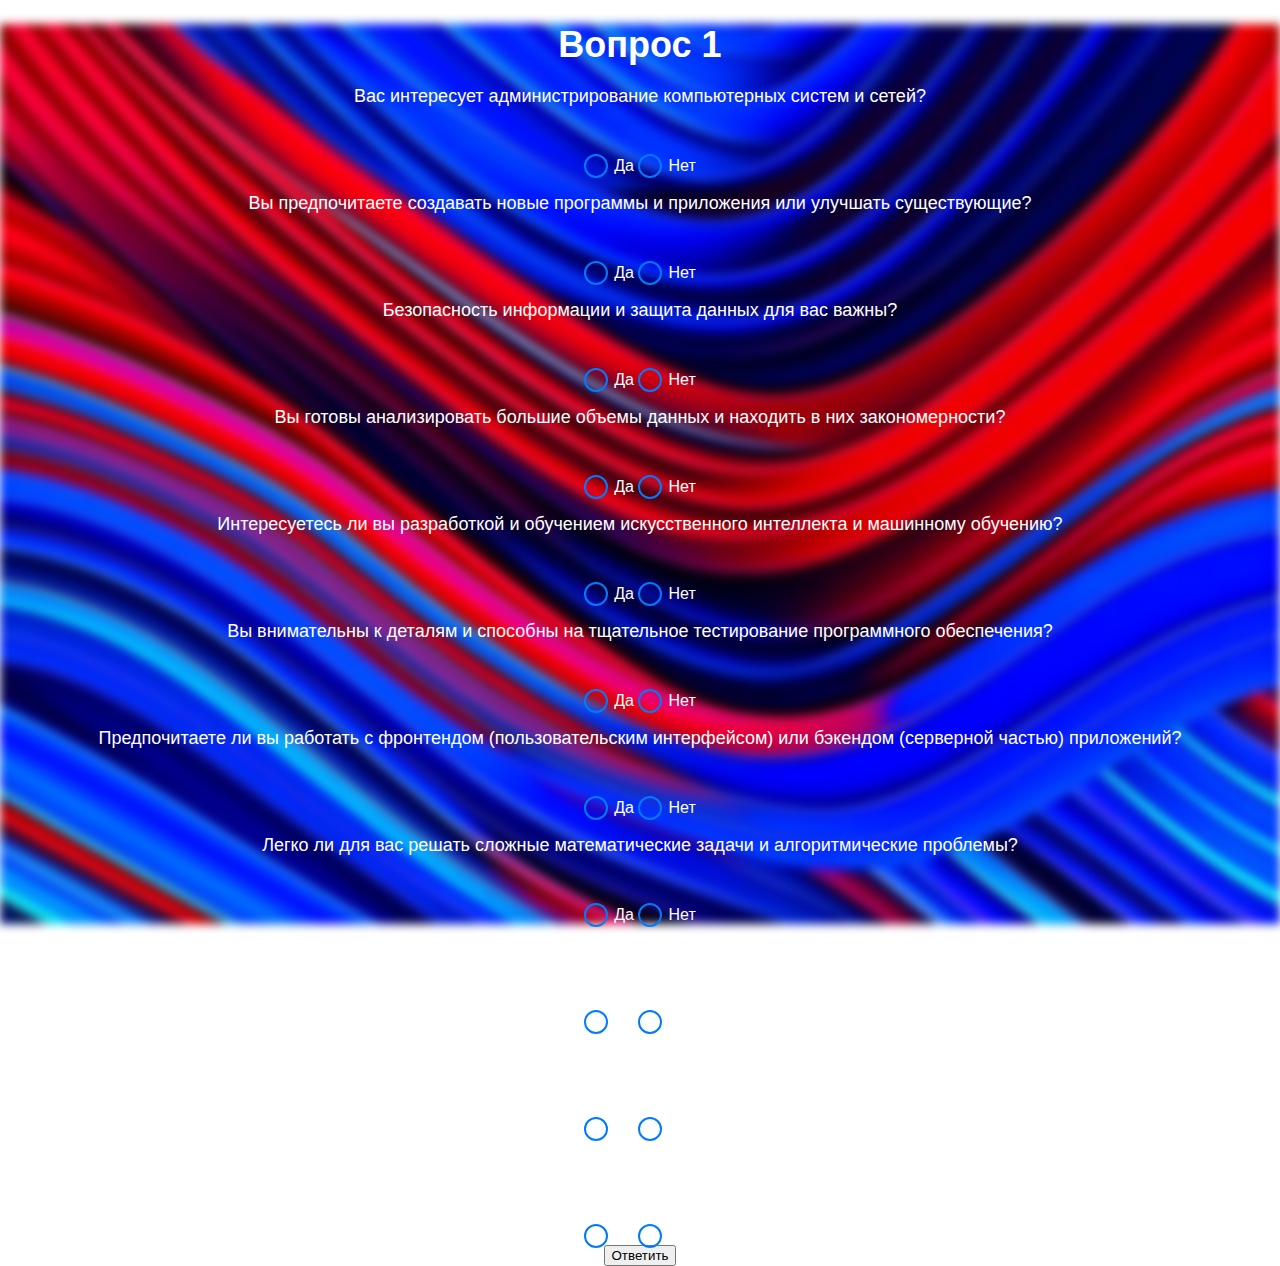
==== main.html @ c34fc42d "Add files via upload" ====
<!DOCTYPE html>
<html lang="ru">
<head>
    <meta charset="UTF-8">
    <meta name="viewport" content="width=device-width, initial-scale=1.0">
    <title>Определи свою профессию</title>
    <link rel="stylesheet" href="style.css">
    <script src="main.js"></script>
</head>
<body>
    <div class="background"></div>
    <div class="container">
        <div class="content">
            <h1>Вопрос 1</h1>
            <div class = "question-container", id="question1">
                <p class="question">Вас интересует администрирование компьютерных систем и сетей?</p>
                <div class="answer-options">
                    <input type="radio" id="option1" name="answer" value="option1">
                    <label for="option1">Да</label>
                    <input type="radio" id="option2" name="answer" value="option2">
                    <label for="option2">Нет</label>
                </div>
            </div>
            <div class = "question-container2", id="question2">
                <p class="question">Вы предпочитаете создавать новые программы и приложения или улучшать существующие?</p>
                <div class="answer-options">
                    <input type="radio" id="option1" name="answer" value="option1">
                    <label for="option1">Да</label>
                    <input type="radio" id="option2" name="answer" value="option2">
                    <label for="option2">Нет</label>
                </div>
            </div>
            <div class="question-container3", id="question3">
                <p class="question">Безопасность информации и защита данных для вас важны?</p>
                <div class ="answer-options">
                    <input type="radio" id="option1" name="answer" value="option1">
                    <label for="option1">Да</label>
                    <input type="radio" id="option2" name="answer" value="option2">
                    <label for="option2">Нет</label>
                </div>
            </div>
            <div class="question-container4", id="question4">
                <p class="question">Вы готовы анализировать большие объемы данных и находить в них закономерности?</p>
                <div class="answer-options">
                    <input type="radio" id="option1" name="answer" value="option1">
                    <label for="option1">Да</label>
                    <input type="radio" id="option2" name="answer" value="option2">
                    <label for="option2">Нет</label>
                </div>
            </div>
            <div class="question-container5", id="question5">
                <p class="question">Интересуетесь ли вы разработкой и обучением искусственного интеллекта и машинному обучению?</p>
                <div class="answer-options">
                    <input type="radio" id="option1" name="answer" value="option1">
                    <label for="option1">Да</label>
                    <input type="radio" id="option2" name="answer" value="option2">
                    <label for="option2">Нет</label>
                </div>
            </div>
            <div class="question-container6", id="question6">
                <p class="question">Вы внимательны к деталям и способны на тщательное тестирование программного обеспечения?</p>
                <div class="answer-options">
                    <input type="radio" id="option1" name="answer" value="option1">
                    <label for="option1">Да</label>
                    <input type="radio" id="option2" name="answer" value="option2">
                    <label for="option2">Нет</label>
                </div>
            </div>
            <div class="question-container7", id="question7">
                <p class="question">Предпочитаете ли вы работать с фронтендом (пользовательским интерфейсом) или бэкендом (серверной частью) приложений?</p>
                <div class="answer-options">
                    <input type="radio" id="option1" name="answer" value="option1">
                    <label for="option1">Да</label>
                    <input type="radio" id="option2" name="answer" value="option2">
                    <label for="option2">Нет</label>
                </div>
            </div>
            <div class="question-container8", id="question8">
                <p class="question">Легко ли для вас решать сложные математические задачи и алгоритмические проблемы?</p>
                <div class="answer-options">
                    <input type="radio" id="option1" name="answer" value="option1">
                    <label for="option1">Да</label>
                    <input type="radio" id="option2" name="answer" value="option2">
                    <label for="option2">Нет</label>
                </div>
            </div>
            <div class="question-container9", id="question9">
                <p class="question">Готовы ли вы обучаться новым языкам программирования и технологиям?</p>
                <div class="answer-options">
                    <input type="radio" id="option1" name="answer" value="option1">
                    <label for="option1">Да</label>
                    <input type="radio" id="option2" name="answer" value="option2">
                    <label for="option2">Нет</label>
                </div>
            </div>
            <div class="question-container10", id="question10">
                <p class="question">Интересуетесь ли вы визуализацией данных и созданием информативных дашбордов?</p>
                <div class="answer-options">
                    <input type="radio" id="option1" name="answer" value="option1">
                    <label for="option1">Да</label>
                    <input type="radio" id="option2" name="answer" value="option2">
                    <label for="option2">Нет</label>
                </div>
            </div>
            <div class="question-container11", id="question11">
                <p class="question">Готовы ли вы работать с командой разработчиков или предпочитаете индивидуальную работу?</p>
                <div class="answer-options">
                    <input type="radio" id="option1" name="answer" value="option1">
                    <label for="option1">Да</label>
                    <input type="radio" id="option2" name="answer" value="option2">
                    <label for="option2">Нет</label>
                </div>
            </div>
        </div>
        <button id="next-button">Ответить</button>
    </div>
</body>
</html>
---- style.css ----
body {
    margin: 0;
    padding: 0;
    font-family: Arial, sans-serif;
    color: #fff;
    text-align: center;
    overflow: hidden;
    position: relative;
}

.background {
    position: absolute;
    top: 0;
    left: 0;
    width: 100%;
    height: 100%;
    background-image: url('fon.png');
    background-size: cover;
    background-position: center;
    filter: blur(5px);
    z-index: -1;
}

.container {
    position: relative;
    height: 100vh;
    justify-content: center;
    align-items: center;
}

.content {
    text-align: center;
    z-index: 1;
}

h1 {
    font-size: 36px;
    margin-bottom: 20px;
}

p {
    font-size: 18px;
    margin-bottom: 50px;
}

.btn {
    display: inline-block;
    padding: 50px 65px;
    background-color: #ff5733;
    color: #fff;
    text-decoration: none;
    font-size: 20px;
    border-radius: 10px;
    transition: background-color 0.3s;
}

.btn:hover {
    background-color: #ff4500;
}

.buttons {
    display: flex;
    margin: auto;
    width: 400px;
    justify-content: space-between;
}

.btn1 {
    display: inline-block;
    padding: 50px 65px;
    background-color: blueviolet;
    color: #fff;
    text-decoration: none;
    font-size: 20px;
    border-radius: 10px;
    transition: 0.3s;
}

.btn1:hover {
    background-color: blue;
}

.btn2 {
    display: inline-block;
    padding: 50px 65px;
    background-color: blueviolet;
    color: #fff;
    text-decoration: none;
    font-size: 20px;
    border-radius: 10px;
    transition: 0.3s;
}

.btn2:hover {
    background-color: blue;
}


.results {
    margin-top: 20px;
    margin-bottom: 20px;
    display: inline-block;
    padding: 50px 65px;
    text-decoration: none;
    color: white;
    font-size: 20px;
    border-radius: 10px;
    transition: 0.3s;
    background-color: blueviolet;
}

.prof {
    font-size: 25px;
}

input[type="radio"] {
    display: none;
}

input[type="radio"] + label {
    position: relative;
    padding-left: 30px; /* Расстояние между радиокнопкой и текстом */
    cursor: pointer;
}


input[type="radio"] + label:before {
    content: "";
    position: absolute;
    left: 0;
    top: 50%;
    transform: translateY(-50%);
    width: 20px; 
    height: 20px; 
    border: 2px solid #007BFF; 
    border-radius: 50%;
    background-color: transparent;
    transition: border-color 0.3s ease; 
}


input[type="radio"]:checked + label:before {
    background-color: #007BFF;
    border-color: #007BFF; 
}
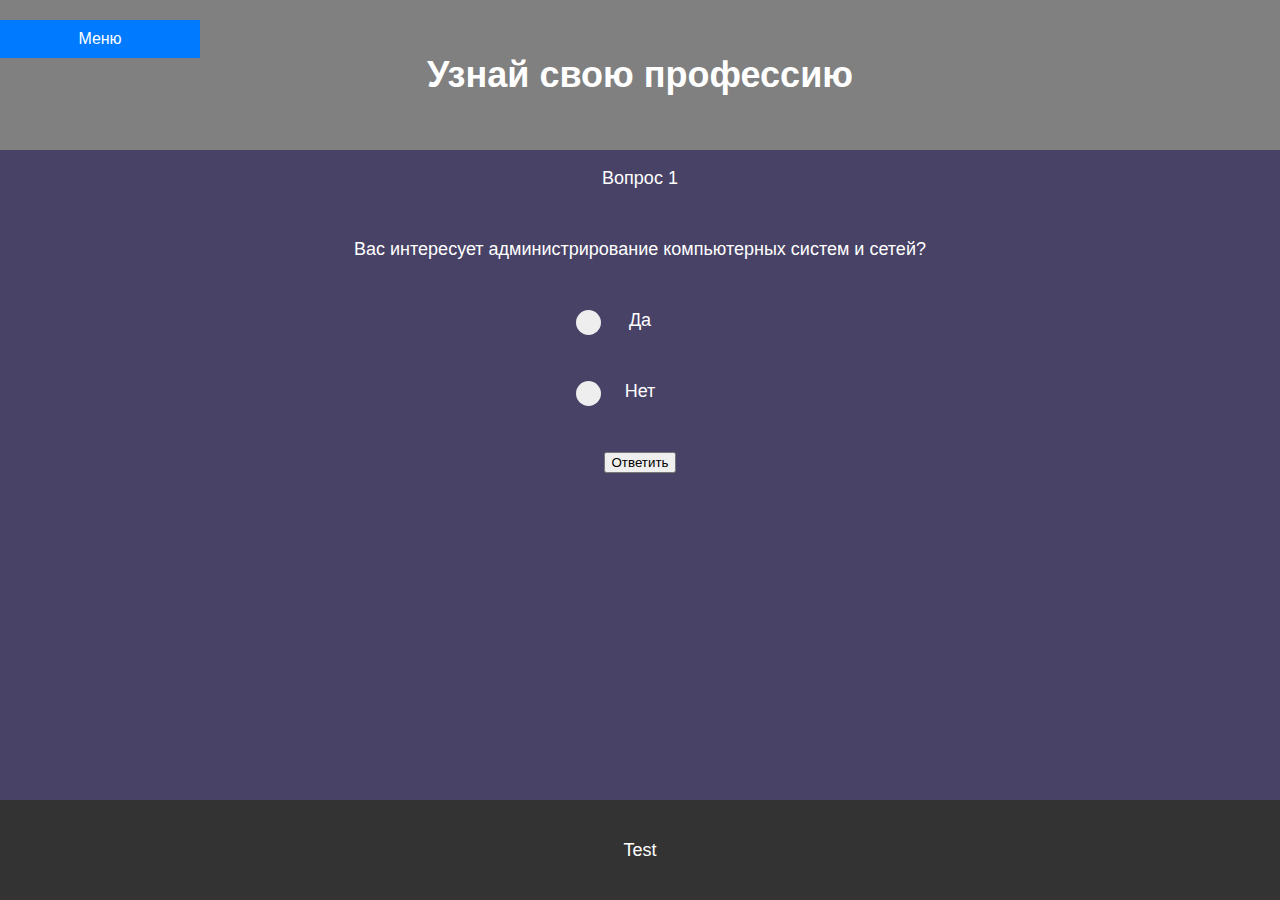
==== commit aac4b072: "second version" ====
--- a/main.html
+++ b/main.html
@@ -1,118 +1,51 @@
 <!DOCTYPE html>
 <html lang="ru">
 <head>
-    <meta charset="UTF-8">
-    <meta name="viewport" content="width=device-width, initial-scale=1.0">
-    <title>Определи свою профессию</title>
-    <link rel="stylesheet" href="style.css">
-    <script src="main.js"></script>
+   <meta charset="UTF-8">
+   <meta name="viewport" content="width=device-width, initial-scale=1.0">
+   <title>Определи свою профессию</title>
+   <link rel="stylesheet" href="style.css">
+   <script src="https://ajax.googleapis.com/ajax/libs/jquery/3.5.1/jquery.min.js"></script>
 </head>
-<body>
-    <div class="background"></div>
-    <div class="container">
-        <div class="content">
-            <h1>Вопрос 1</h1>
-            <div class = "question-container", id="question1">
-                <p class="question">Вас интересует администрирование компьютерных систем и сетей?</p>
-                <div class="answer-options">
-                    <input type="radio" id="option1" name="answer" value="option1">
-                    <label for="option1">Да</label>
-                    <input type="radio" id="option2" name="answer" value="option2">
-                    <label for="option2">Нет</label>
-                </div>
-            </div>
-            <div class = "question-container2", id="question2">
-                <p class="question">Вы предпочитаете создавать новые программы и приложения или улучшать существующие?</p>
-                <div class="answer-options">
-                    <input type="radio" id="option1" name="answer" value="option1">
-                    <label for="option1">Да</label>
-                    <input type="radio" id="option2" name="answer" value="option2">
-                    <label for="option2">Нет</label>
-                </div>
-            </div>
-            <div class="question-container3", id="question3">
-                <p class="question">Безопасность информации и защита данных для вас важны?</p>
-                <div class ="answer-options">
-                    <input type="radio" id="option1" name="answer" value="option1">
-                    <label for="option1">Да</label>
-                    <input type="radio" id="option2" name="answer" value="option2">
-                    <label for="option2">Нет</label>
-                </div>
-            </div>
-            <div class="question-container4", id="question4">
-                <p class="question">Вы готовы анализировать большие объемы данных и находить в них закономерности?</p>
-                <div class="answer-options">
-                    <input type="radio" id="option1" name="answer" value="option1">
-                    <label for="option1">Да</label>
-                    <input type="radio" id="option2" name="answer" value="option2">
-                    <label for="option2">Нет</label>
-                </div>
-            </div>
-            <div class="question-container5", id="question5">
-                <p class="question">Интересуетесь ли вы разработкой и обучением искусственного интеллекта и машинному обучению?</p>
-                <div class="answer-options">
-                    <input type="radio" id="option1" name="answer" value="option1">
-                    <label for="option1">Да</label>
-                    <input type="radio" id="option2" name="answer" value="option2">
-                    <label for="option2">Нет</label>
-                </div>
-            </div>
-            <div class="question-container6", id="question6">
-                <p class="question">Вы внимательны к деталям и способны на тщательное тестирование программного обеспечения?</p>
-                <div class="answer-options">
-                    <input type="radio" id="option1" name="answer" value="option1">
-                    <label for="option1">Да</label>
-                    <input type="radio" id="option2" name="answer" value="option2">
-                    <label for="option2">Нет</label>
-                </div>
-            </div>
-            <div class="question-container7", id="question7">
-                <p class="question">Предпочитаете ли вы работать с фронтендом (пользовательским интерфейсом) или бэкендом (серверной частью) приложений?</p>
-                <div class="answer-options">
-                    <input type="radio" id="option1" name="answer" value="option1">
-                    <label for="option1">Да</label>
-                    <input type="radio" id="option2" name="answer" value="option2">
-                    <label for="option2">Нет</label>
-                </div>
-            </div>
-            <div class="question-container8", id="question8">
-                <p class="question">Легко ли для вас решать сложные математические задачи и алгоритмические проблемы?</p>
-                <div class="answer-options">
-                    <input type="radio" id="option1" name="answer" value="option1">
-                    <label for="option1">Да</label>
-                    <input type="radio" id="option2" name="answer" value="option2">
-                    <label for="option2">Нет</label>
-                </div>
-            </div>
-            <div class="question-container9", id="question9">
-                <p class="question">Готовы ли вы обучаться новым языкам программирования и технологиям?</p>
-                <div class="answer-options">
-                    <input type="radio" id="option1" name="answer" value="option1">
-                    <label for="option1">Да</label>
-                    <input type="radio" id="option2" name="answer" value="option2">
-                    <label for="option2">Нет</label>
-                </div>
-            </div>
-            <div class="question-container10", id="question10">
-                <p class="question">Интересуетесь ли вы визуализацией данных и созданием информативных дашбордов?</p>
-                <div class="answer-options">
-                    <input type="radio" id="option1" name="answer" value="option1">
-                    <label for="option1">Да</label>
-                    <input type="radio" id="option2" name="answer" value="option2">
-                    <label for="option2">Нет</label>
-                </div>
-            </div>
-            <div class="question-container11", id="question11">
-                <p class="question">Готовы ли вы работать с командой разработчиков или предпочитаете индивидуальную работу?</p>
-                <div class="answer-options">
-                    <input type="radio" id="option1" name="answer" value="option1">
-                    <label for="option1">Да</label>
-                    <input type="radio" id="option2" name="answer" value="option2">
-                    <label for="option2">Нет</label>
-                </div>
-            </div>
-        </div>
-        <button id="next-button">Ответить</button>
+<body class="">
+   <header>
+       <h1>Узнай свою профессию</h1>
+   </header>
+   <div id="question1">
+        <p id="changequest">Вопрос 1</p>
+        <p id="changetext">Вас интересует администрирование компьютерных систем и сетей?</p>
     </div>
+
+     
+   <div class="radio_answers">
+       <label class="radio-container">
+           <input type="radio" name="option" value="option1">
+           <span class="checkmark"></span>
+       </label>
+       <p class="answer">Да</p>
+       <label class="radio-container">
+           <input type="radio" name="option" value="option2">
+           <span class="checkmark"></span>
+       </label>
+       <p class="answer">Нет</p>
+   </div>
+    <div class="menu-container">
+        <input type="checkbox" id="menu-toggle">
+        <label for="menu-toggle" class="menu-trigger">Меню</label>
+        <ul class="menu-items">
+            <li><a href="index.html">Главная</a></li>
+            <li><a href="prof.html">Профессии</a></li>
+        </ul>
+    </div>
+     
+   <button id="answerButton">Ответить</button>
+       </div>
+   </div>
+   <footer>
+       <p class="foot_text">Test</p>
+   </footer>
+   <script src="https://ajax.googleapis.com/ajax/libs/jquery/3.5.1/jquery.min.js"></script>
+    <script src="https://code.jquery.com/jquery-3.6.0.min.js"></script>
+   <script src="script.js"></script>
 </body>
 </html>
--- a/style.css
+++ b/style.css
@@ -1,31 +1,41 @@
 body {
-    margin: 0;
-    padding: 0;
+    margin: 0px;
+    padding: 0px;
     font-family: Arial, sans-serif;
     color: #fff;
     text-align: center;
-    overflow: hidden;
-    position: relative;
-}
-
-.background {
+    background-color: #484266;
+    height: 100%;
+}
+
+/* .background {
     position: absolute;
     top: 0;
     left: 0;
     width: 100%;
     height: 100%;
-    background-image: url('fon.png');
+    background-image: url('fon2.png');
     background-size: cover;
     background-position: center;
     filter: blur(5px);
     z-index: -1;
+} */
+
+header {
+    width: 100%;
+    height: 150px;
+    background-color: gray;
+    text-align: center;
+    line-height: 150px;
 }
 
 .container {
+    display: flex;
     position: relative;
-    height: 100vh;
+    height: 40vh;
     justify-content: center;
     align-items: center;
+
 }
 
 .content {
@@ -36,6 +46,7 @@
 h1 {
     font-size: 36px;
     margin-bottom: 20px;
+    margin-top: 0px;
 }
 
 p {
@@ -52,6 +63,7 @@
     font-size: 20px;
     border-radius: 10px;
     transition: background-color 0.3s;
+    box-shadow: 0 0 10px rgba(92, 43, 27, 5);
 }
 
 .btn:hover {
@@ -80,22 +92,6 @@
     background-color: blue;
 }
 
-.btn2 {
-    display: inline-block;
-    padding: 50px 65px;
-    background-color: blueviolet;
-    color: #fff;
-    text-decoration: none;
-    font-size: 20px;
-    border-radius: 10px;
-    transition: 0.3s;
-}
-
-.btn2:hover {
-    background-color: blue;
-}
-
-
 .results {
     margin-top: 20px;
     margin-bottom: 20px;
@@ -113,34 +109,135 @@
     font-size: 25px;
 }
 
-input[type="radio"] {
+.radio-container {
+    display: block;
+    position: relative;
+    padding-left: 35px;
+    margin-bottom: 12px;
+    cursor: pointer;
+    font-size: 22px;
+    user-select: none;
+    height: fit-content;
+}
+
+.radio-container input {
+    position: absolute;
+    opacity: 0;
+    cursor: pointer;
+}
+
+.checkmark {
+    position: absolute;
+    top: 0;
+    left: 45%;
+    height: 25px;
+    width: 25px;
+    background-color: #eee;
+    border-radius: 50%;
+}
+
+.radio-container:hover input ~ .checkmark {
+    background-color: #ccc;
+}
+
+.radio-container input:checked ~ .checkmark {
+    background-color: #2196F3;
+}
+
+.checkmark:after {
+    content: "";
+    position: absolute;
     display: none;
 }
 
-input[type="radio"] + label {
-    position: relative;
-    padding-left: 30px; /* Расстояние между радиокнопкой и текстом */
+.radio-container input:checked ~ .checkmark:after {
+    display: block;
+}
+
+.radio-container .checkmark:after {
+    top: 9px;
+    left: 9px;
+    width: 8px;
+    height: 8px;
+    border-radius: 50%;
+    background: white;
+}
+  
+.menu-container {
+    width: 200px;
+    position: fixed;
+    top: 0px;
+}
+
+.menu-trigger {
+    display: block;
+    padding: 10px;
+    background-color: #007BFF;
+    color: #fff;
     cursor: pointer;
-}
-
-
-input[type="radio"] + label:before {
-    content: "";
-    position: absolute;
-    left: 0;
-    top: 50%;
-    transform: translateY(-50%);
-    width: 20px; 
-    height: 20px; 
-    border: 2px solid #007BFF; 
-    border-radius: 50%;
-    background-color: transparent;
-    transition: border-color 0.3s ease; 
-}
-
-
-input[type="radio"]:checked + label:before {
-    background-color: #007BFF;
-    border-color: #007BFF; 
-}
-
+    text-align: center;
+    transition: background-color 0.3s ease;
+}
+
+.menu-trigger:hover {
+    background-color: #514fdb;
+}
+
+.menu-items {
+    list-style: none;
+    padding: 0;
+    margin: 0;
+}
+
+.menu-items li {
+    text-align: center;
+    padding: 8px 0;
+}
+
+.menu-items a {
+    color: white;
+    text-decoration: none;
+    display: block;
+    padding: 5px 0;
+    transition: background-color 0.3s ease;
+}
+
+.menu-items {
+    max-height: 0;
+    overflow: hidden;
+    transition: max-height 0.3s ease;
+}
+
+#menu-toggle:checked ~ .menu-items {
+    max-height: 200px;
+}
+
+#menu-toggle {
+    visibility: hidden;
+}
+
+
+footer {
+    width: 100%;
+    height: 100px;
+    text-align: center;
+    line-height: 100px;
+    background-color: #333;
+    position: absolute;
+    bottom: 0px;
+    left: 0px;
+    box-sizing: border-box;
+}
+
+.foot_text {
+    padding: 0px;
+    margin: 0px;
+}
+
+#question1 {
+    display: block;
+}
+
+#question2 {
+    display: none;
+}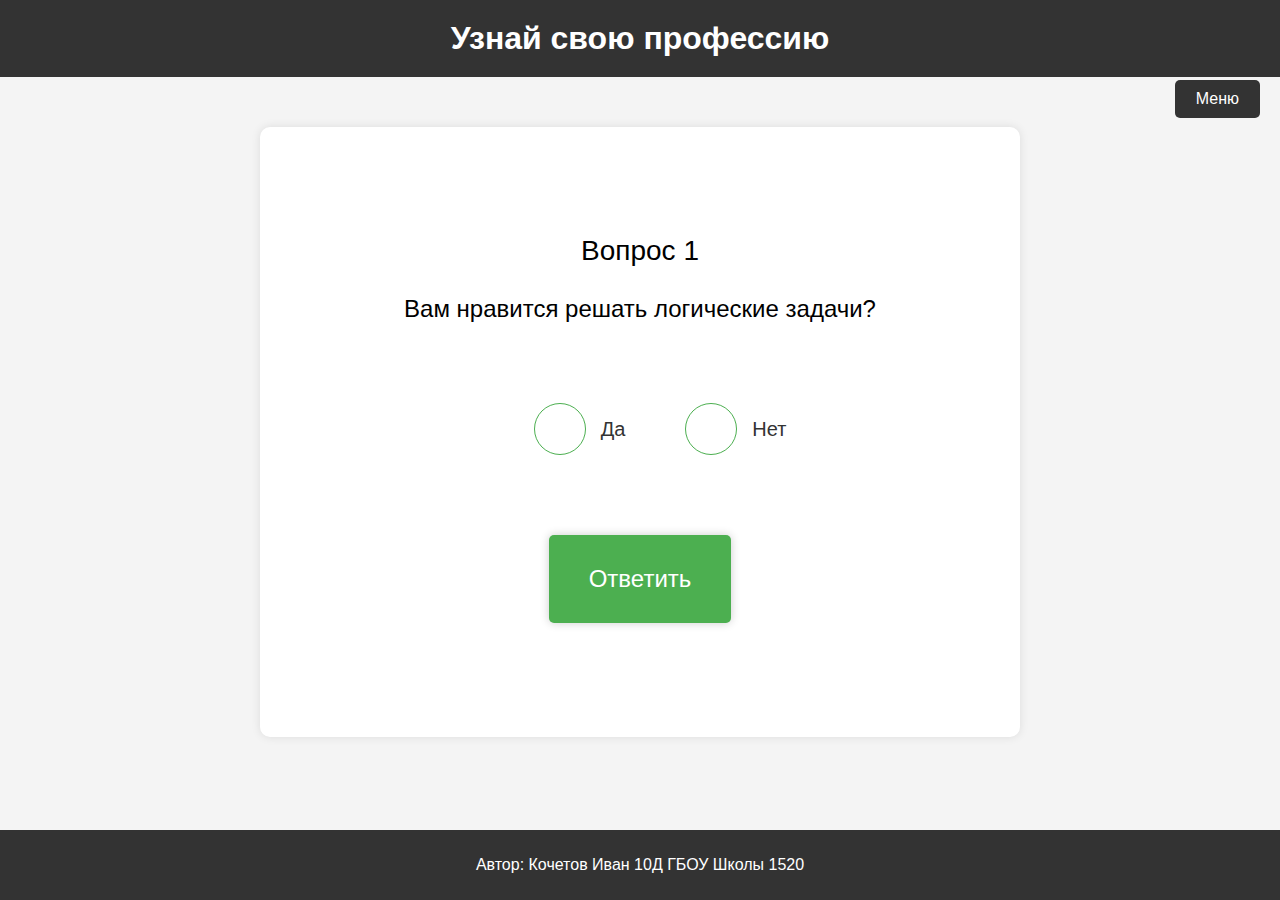
==== commit 1be0f6c0: "updated design" ====
--- a/main.html
+++ b/main.html
@@ -3,32 +3,40 @@
 <head>
    <meta charset="UTF-8">
    <meta name="viewport" content="width=device-width, initial-scale=1.0">
-   <title>Определи свою профессию</title>
-   <link rel="stylesheet" href="style.css">
+   <title>Определи подходит ли тебе IT сфера</title>
+   <link rel="stylesheet" href="style2.css">
    <script src="https://ajax.googleapis.com/ajax/libs/jquery/3.5.1/jquery.min.js"></script>
 </head>
 <body class="">
    <header>
        <h1>Узнай свою профессию</h1>
    </header>
-   <div id="question1">
-        <p id="changequest">Вопрос 1</p>
-        <p id="changetext">Вас интересует администрирование компьютерных систем и сетей?</p>
+   <div class="container2">
+        <div id="question1">
+                <p id="changequest">Вопрос 1</p>
+                <p id="changetext">Вам нравится решать логические задачи?</p>
+            </div>
+
+            <div id="result1">
+                <p id="result1main">Поздравляю вы прошли тест!</p>
+                <p id="result1text">res</p>
+            </div>
+
+        <div class="radio_answers">
+            <label class="radio-container">
+                <input type="radio" name="option" value="yes">
+                <span class="checkmark"></span>
+            </label>
+            <p class="answer">Да</p>
+            <label class="radio-container">
+                <input type="radio" name="option" value="no">
+                <span class="checkmark"></span>
+            </label>
+            <p class="answer">Нет</p>
+        </div>
+        <button id="answerButton">Ответить</button>
+        <a href="main2.html" id="nextbutton">Перейти на основной тест</a>
     </div>
-
-     
-   <div class="radio_answers">
-       <label class="radio-container">
-           <input type="radio" name="option" value="option1">
-           <span class="checkmark"></span>
-       </label>
-       <p class="answer">Да</p>
-       <label class="radio-container">
-           <input type="radio" name="option" value="option2">
-           <span class="checkmark"></span>
-       </label>
-       <p class="answer">Нет</p>
-   </div>
     <div class="menu-container">
         <input type="checkbox" id="menu-toggle">
         <label for="menu-toggle" class="menu-trigger">Меню</label>
@@ -38,11 +46,9 @@
         </ul>
     </div>
      
-   <button id="answerButton">Ответить</button>
-       </div>
-   </div>
+   
    <footer>
-       <p class="foot_text">Test</p>
+       <p class="foot_text">Автор: Кочетов Иван 10Д ГБОУ Школы 1520</p>
    </footer>
    <script src="https://ajax.googleapis.com/ajax/libs/jquery/3.5.1/jquery.min.js"></script>
     <script src="https://code.jquery.com/jquery-3.6.0.min.js"></script>
--- a/style2.css
+++ b/style2.css
@@ -0,0 +1,330 @@
+html, body {
+    height: 100%;
+}
+
+body {
+    margin: 0;
+    padding: 0;
+    font-family: 'Arial', sans-serif;
+    background-color: #f4f4f4;
+    display: flex;
+    flex-direction: column;
+    justify-content: space-between;
+}
+
+header {
+    background-color: #333;
+    color: #fff;
+    padding: 20px 0;
+    text-align: center;
+}
+
+h1 {
+    margin: 0;
+}
+
+.container {
+    max-width: 800px;
+    margin: auto;
+    background-color: #fff;
+    padding: 20px;
+    border-radius: 10px;
+    box-shadow: 0 0 10px rgba(0, 0, 0, 0.1);
+    text-align: center;
+}
+
+.btn {
+    display: inline-block;
+    padding: 10px 20px;
+    font-size: 18px;
+    text-decoration: none;
+    background-color: #4CAF50;
+    color: #fff;
+    border-radius: 5px;
+    transition: background-color 0.3s;
+}
+
+.btn:hover {
+    background-color: #45a049;
+}
+
+.menu-container {
+    position: fixed;
+    top: 60px;
+    right: 20px;
+}
+
+.menu-items {
+    list-style-type: none;
+    padding: 0;
+    margin: 0;
+    background-color: #333;
+    border-radius: 5px;
+    box-shadow: 0 0 10px rgba(0, 0, 0, 0.5);
+}
+
+.menu-trigger {
+    display: block;
+    padding: 10px;
+    background-color: #333;
+    color: #fff;
+    cursor: pointer;
+    text-align: center;
+    transition: background-color 0.3s ease;
+    border-radius: 5px;
+}
+
+.menu-items {
+    list-style: none;
+    padding: 0;
+    margin: 0;
+}
+
+.menu-items li {
+    text-align: center;
+    padding: 8px 0;
+}
+
+.menu-items a {
+    color: white;
+    text-decoration: none;
+    display: block;
+    padding: 5px 0;
+    transition: background-color 0.3s ease;
+}
+
+.menu-items {
+    max-height: 0;
+    overflow: hidden;
+    transition: max-height 0.3s ease;
+}
+
+#menu-toggle:checked ~ .menu-items {
+    max-height: 200px;
+}
+
+#menu-toggle {
+    visibility: hidden;
+}
+
+@media (max-width: 768px) {
+    .menu-trigger {
+        display: block;
+        font-size: 24px;
+        cursor: pointer;
+        color: #333;
+    }
+
+    .menu-items {
+        display: none;
+        position: absolute;
+        top: 60px;
+        right: 10px;
+        background-color: #333;
+        border-radius: 5px;
+        box-shadow: 0 0 10px rgba(0, 0, 0, 0.5);
+    }
+
+    .menu-items.show {
+        display: block;
+    }
+}
+
+footer {
+    background-color: #333;
+    color: #fff;
+    padding: 10px 0;
+    text-align: center;
+    position: fixed;
+    bottom: 0;
+    width: 100%;
+}
+
+#nextbutton {
+    display: none;
+    margin-top: 80px;
+    padding: 30px 40px;
+    font-size: 20px;
+    text-decoration: none;
+    background-color: #4CAF50;
+    color: #fff;
+    border-radius: 5px;
+    transition: background-color 0.3s;
+    box-shadow: 0 0 10px rgba(0, 0, 0, 0.2);
+}
+
+#nextbutton:hover {
+    background-color: #45a049;
+}
+
+#answerButton {
+    display: inline-block;
+    margin-top: 80px;
+    padding: 30px 40px;
+    font-size: 24px;
+    text-decoration: none;
+    background-color: #4CAF50;
+    color: #fff;
+    border-radius: 5px;
+    border-style: none;
+    transition: background-color 0.3s;
+    box-shadow: 0 0 10px rgba(0, 0, 0, 0.2);
+}
+
+#answerButton:hover {
+    background-color: #45a049;
+}
+
+#answerButton2 {
+    display: inline-block;
+    margin-top: 80px;
+    padding: 30px 40px;
+    font-size: 24px;
+    text-decoration: none;
+    background-color: #4CAF50;
+    color: #fff;
+    border-radius: 5px;
+    border-style: none;
+    transition: background-color 0.3s;
+    box-shadow: 0 0 10px rgba(0, 0, 0, 0.2);
+}
+
+#answerButton2:hover {
+    background-color: #45a049;
+}
+
+/* Стили для радио-ответов */
+.radio_answers {
+    display: flex;
+    margin-top: 80px;
+    justify-content: center;
+    align-items: center;
+    font-family: 'Arial', sans-serif;
+}
+
+/* Стили для ответов */
+.answer {
+    margin: 0 10px;
+    display: inline-block;
+    cursor: pointer;
+    user-select: none;
+    font-size: 20px;
+    color: #333;
+    transition: color 0.3s ease-in-out;
+}
+
+.answer:hover {
+    color: #4CAF50;
+    text-decoration: underline;
+}
+
+/* Стили для радио-кнопок */
+.radio-container {
+    display: flex;
+    align-items: center;
+    cursor: pointer;
+    margin-left: 50px;
+}
+
+.radio-container input {
+    opacity: 0;
+    position: absolute;
+}
+
+.checkmark {
+    display: inline-block;
+    width: 50px;
+    height: 50px;
+    border: 1px solid #4CAF50;
+    border-radius: 50%;
+    margin-right: 5px;
+    transition: background-color 0.3s ease-in-out;
+}
+
+/* Стили для выбранной радио-кнопки */
+.radio-container input:checked + .checkmark {
+    background-color: #4CAF50;
+    border-color: #4CAF50;
+}
+
+/* Стили для текста варианта при выбранной радио-кнопке */
+.radio-container input:checked ~ .answer {
+    color: #4CAF50;
+    text-decoration: underline;
+}
+
+.container2 {
+    width: 600px;
+    height: 450px;
+    max-width: 1000px;
+    margin: auto;
+    background-color: #fff;
+    padding: 80px;
+    border-radius: 10px;
+    box-shadow: 0 0 10px rgba(0, 0, 0, 0.1);
+    margin-top: 50px;
+    text-align: center;
+    justify-content: space-around;
+}
+
+#result1 {
+    display: none;
+}
+
+#result1main {
+    font-size: 28px;
+}
+
+#result1text {
+    font-size: 24px;
+}
+
+#question1 {
+    display: block;
+}
+
+#changequest {
+    font-size: 28px;
+}
+
+#changetext {
+    font-size: 24px;
+}
+
+#result2 {
+    display: none;
+}
+
+#result1main2 {
+    font-size: 28px;
+}
+
+#result1text2 {
+    font-size: 24px;
+}
+
+#question2 {
+    display: block;
+}
+
+#changequest2 {
+    font-size: 28px;
+}
+
+#changetext2 {
+    font-size: 24px;
+}
+
+.containerprof {
+    max-width: 800px;
+    margin: auto;
+    background-color: #fff;
+    padding: 20px;
+    border-radius: 10px;
+    box-shadow: 0 0 10px rgba(0, 0, 0, 0.1);
+    text-align: center;
+}
+
+.proftext1 {
+    font-size: 18px;
+}
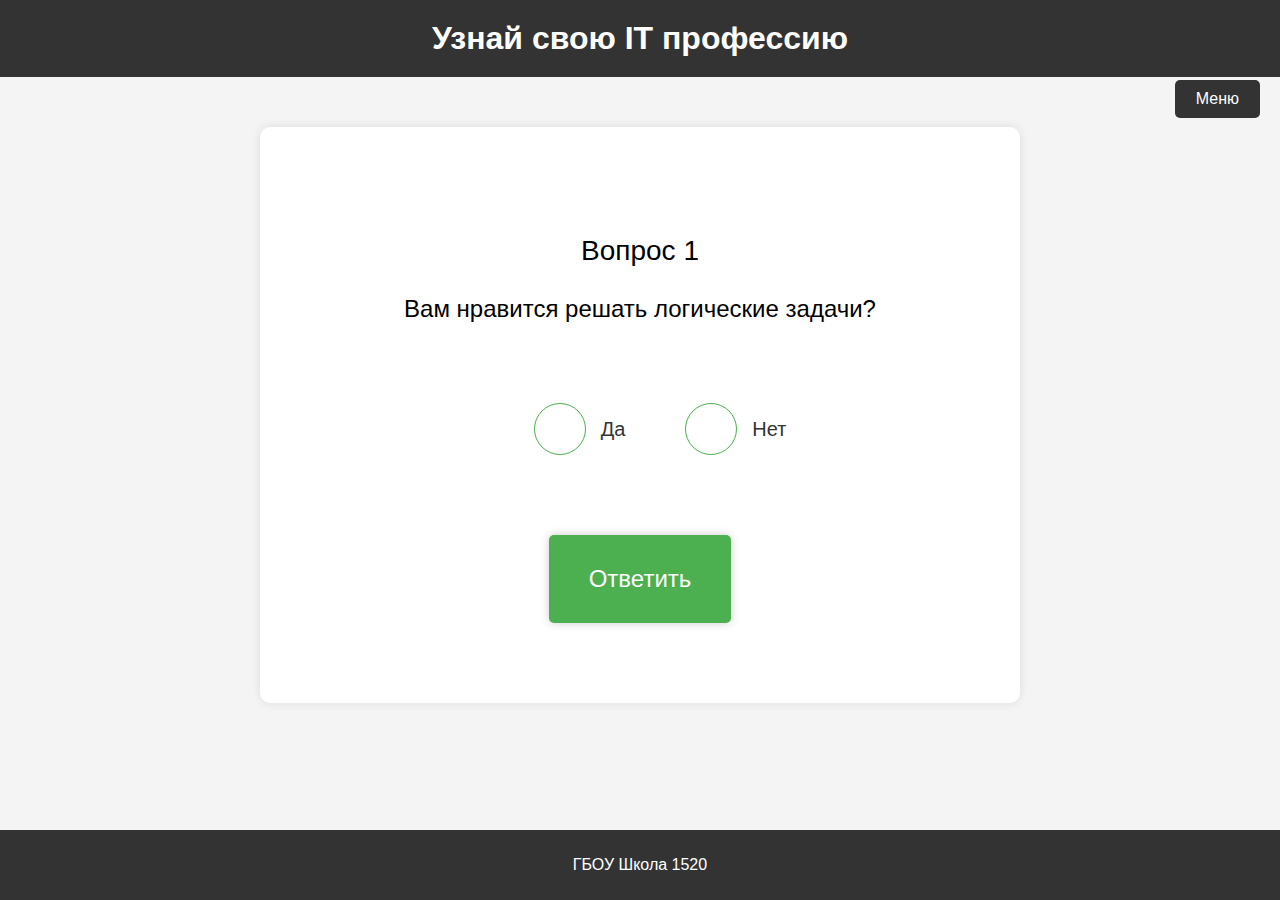
==== commit 495fab07: "Add files via upload" ====
--- a/main.html
+++ b/main.html
@@ -5,11 +5,12 @@
    <meta name="viewport" content="width=device-width, initial-scale=1.0">
    <title>Определи подходит ли тебе IT сфера</title>
    <link rel="stylesheet" href="style2.css">
+   <link rel="shortcut icon" href="images/ico.png" type="image/png">
    <script src="https://ajax.googleapis.com/ajax/libs/jquery/3.5.1/jquery.min.js"></script>
 </head>
 <body class="">
    <header>
-       <h1>Узнай свою профессию</h1>
+       <h1>Узнай свою IT профессию</h1>
    </header>
    <div class="container2">
         <div id="question1">
@@ -18,7 +19,7 @@
             </div>
 
             <div id="result1">
-                <p id="result1main">Поздравляю вы прошли тест!</p>
+                <p id="result1main">Вы прошли тест!</p>
                 <p id="result1text">res</p>
             </div>
 
@@ -48,7 +49,7 @@
      
    
    <footer>
-       <p class="foot_text">Автор: Кочетов Иван 10Д ГБОУ Школы 1520</p>
+       <p class="foot_text">ГБОУ Школа 1520</p>
    </footer>
    <script src="https://ajax.googleapis.com/ajax/libs/jquery/3.5.1/jquery.min.js"></script>
     <script src="https://code.jquery.com/jquery-3.6.0.min.js"></script>
--- a/style2.css
+++ b/style2.css
@@ -17,6 +17,7 @@
     color: #fff;
     padding: 20px 0;
     text-align: center;
+    width: 100dvw;
 }
 
 h1 {
@@ -107,28 +108,6 @@
     visibility: hidden;
 }
 
-@media (max-width: 768px) {
-    .menu-trigger {
-        display: block;
-        font-size: 24px;
-        cursor: pointer;
-        color: #333;
-    }
-
-    .menu-items {
-        display: none;
-        position: absolute;
-        top: 60px;
-        right: 10px;
-        background-color: #333;
-        border-radius: 5px;
-        box-shadow: 0 0 10px rgba(0, 0, 0, 0.5);
-    }
-
-    .menu-items.show {
-        display: block;
-    }
-}
 
 footer {
     background-color: #333;
@@ -255,7 +234,7 @@
 
 .container2 {
     width: 600px;
-    height: 450px;
+    max-height: 900px;
     max-width: 1000px;
     margin: auto;
     background-color: #fff;
@@ -300,6 +279,10 @@
 }
 
 #result1text2 {
+    font-size: 26px;
+}
+
+#result1text2prof {
     font-size: 24px;
 }
 
@@ -328,3 +311,41 @@
 .proftext1 {
     font-size: 18px;
 }
+
+.profnametext {
+    font-weight: bolder;
+}
+
+@media (max-width: 800px) {
+    .container2 {
+        max-width: 600px;
+    }
+}
+
+@media (max-width: 700px) {
+    .container2 {
+        max-width: 500px;
+    }
+}
+
+@media (max-width: 600px) {
+    .container2 {
+        max-width: 400px;
+    }
+}
+
+@media (max-width: 500px) {
+    .container2 {
+        margin-top: auto;
+        max-width: 380px;
+        width: 350px;
+        padding: 10px;
+        max-height: 450px;
+    }
+    #answerButton2 {
+        margin-top: 30px;
+    }
+    .radio_answers {
+        margin-top: 40px;
+    }
+}